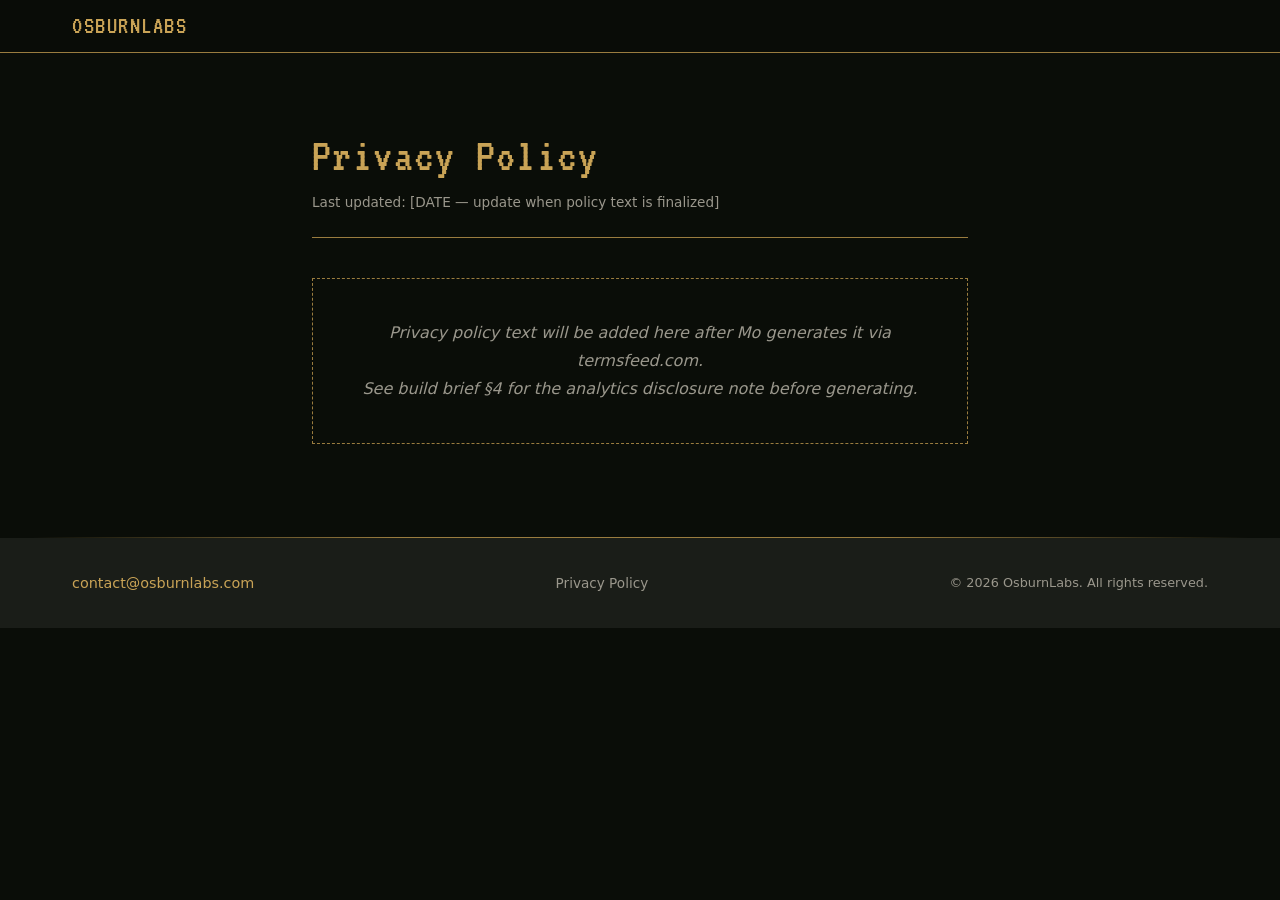
==== privacy.html @ d43e5573 "Initial scaffold: index.html, privacy.html, app-ads.txt, CNAME, styles/main.css Static site structur" ====
<!DOCTYPE html>
<html lang="en">
<head>
  <meta charset="UTF-8" />
  <meta name="viewport" content="width=device-width, initial-scale=1.0" />
  <title>Privacy Policy — OsburnLabs</title>
  <meta name="description" content="Privacy policy for OsburnLabs and its applications." />
  <meta name="robots" content="noindex" />

  <!-- Favicon -->
  <link rel="icon" type="image/png" href="/assets/images/favicon.png" />

  <!-- Fonts -->
  <link rel="preconnect" href="https://fonts.googleapis.com" />
  <link rel="preconnect" href="https://fonts.gstatic.com" crossorigin />
  <link href="https://fonts.googleapis.com/css2?family=VT323&display=swap" rel="stylesheet" />

  <!-- Styles -->
  <link rel="stylesheet" href="/styles/main.css" />
</head>
<body>

  <!-- ─── NAV ─── -->
  <nav class="nav" aria-label="Site navigation">
    <div class="nav-inner">
      <a href="/" class="nav-logo" aria-label="OsburnLabs home">OSBURNLABS</a>
    </div>
  </nav>

  <!-- ─── CONTENT ─── -->
  <main class="section">
    <div class="container container--narrow">
      <h1 class="privacy-title">Privacy Policy</h1>
      <p class="privacy-updated">Last updated: [DATE — update when policy text is finalized]</p>

      <div class="privacy-body">
        <!--
          ⚠️  PLACEHOLDER — Mo to generate final policy via termsfeed.com and paste here.

          Before generating the policy, resolve the analytics disclosure:
          The SYWO context doc lists 9 analytics events. The policy must accurately
          disclose *all* data collection — both AdMob advertising identifiers AND
          whatever the analytics layer sends. Claiming zero collection while the app
          sends analytics is an app-store rejection and compliance risk.

          See §4 of osburnlabs-site-build-brief.md for full context.

          Once policy text is ready, replace this placeholder block with the full HTML.
        -->
        <p class="privacy-placeholder">
          Privacy policy text will be added here after Mo generates it via termsfeed.com.<br />
          See build brief §4 for the analytics disclosure note before generating.
        </p>
      </div>
    </div>
  </main>

  <div class="divider" aria-hidden="true"></div>

  <!-- ─── FOOTER ─── -->
  <footer class="footer">
    <div class="container">
      <div class="footer-inner">
        <p class="footer-contact">
          <a href="mailto:contact@osburnlabs.com">contact@osburnlabs.com</a>
        </p>
        <nav class="footer-nav" aria-label="Footer navigation">
          <a href="/privacy.html">Privacy Policy</a>
        </nav>
        <p class="footer-copy">&copy; 2026 OsburnLabs. All rights reserved.</p>
      </div>
    </div>
  </footer>

</body>
</html>
---- styles/main.css ----
/* ═══════════════════════════════════════════
   OsburnLabs — main.css
   Palette and typography locked to Shoot Your Way Out brand.
   ═══════════════════════════════════════════ */

/* ─── Custom properties ─── */
:root {
  --clr-bg:         #0a0d08;
  --clr-surface:    #1a1d18;
  --clr-gold:       #c9a356;
  --clr-gold-dark:  #9a7c3f;
  --clr-text:       #e8e5dc;
  --clr-text-muted: #9a978c;
  --clr-danger:     #cc3333;

  --font-heading: 'VT323', monospace;
  --font-body:    system-ui, -apple-system, 'Segoe UI', Roboto, sans-serif;

  --container-max:    1200px;
  --container-narrow: 720px;
  --section-pad:      clamp(3rem, 6vw, 5rem);
  --px:               clamp(1rem, 5vw, 2rem);
}

/* ─── Reset ─── */
*, *::before, *::after {
  box-sizing: border-box;
  margin: 0;
  padding: 0;
}

html {
  scroll-behavior: smooth;
}

body {
  background-color: var(--clr-bg);
  color: var(--clr-text);
  font-family: var(--font-body);
  font-size: 1rem;
  line-height: 1.65;
  -webkit-font-smoothing: antialiased;
}

img {
  display: block;
  max-width: 100%;
}

a {
  color: var(--clr-gold);
  text-decoration: none;
  transition: color 150ms;
}

a:hover {
  color: var(--clr-gold-dark);
}

a:focus-visible {
  outline: 2px solid var(--clr-gold);
  outline-offset: 3px;
}

/* ─── Typography ─── */
h1, h2, h3, h4 {
  font-family: var(--font-heading);
  font-weight: 400;
  line-height: 1.1;
  color: var(--clr-gold);
  letter-spacing: 0.03em;
}

/* ─── Layout ─── */
.container {
  width: 100%;
  max-width: var(--container-max);
  margin-inline: auto;
  padding-inline: var(--px);
}

.container--narrow {
  max-width: var(--container-narrow);
}

/* ─── Sticky nav ─── */
.nav {
  position: sticky;
  top: 0;
  z-index: 100;
  background-color: rgba(10, 13, 8, 0.93);
  backdrop-filter: blur(6px);
  -webkit-backdrop-filter: blur(6px);
  border-bottom: 1px solid var(--clr-gold-dark);
}

.nav-inner {
  max-width: var(--container-max);
  margin-inline: auto;
  padding-inline: var(--px);
  height: 3.25rem;
  display: flex;
  align-items: center;
  justify-content: space-between;
}

.nav-logo {
  font-family: var(--font-heading);
  font-size: 1.6rem;
  color: var(--clr-gold);
  letter-spacing: 0.06em;
}

.nav-logo:hover {
  color: var(--clr-text);
}

.nav-link {
  font-family: var(--font-heading);
  font-size: 1.2rem;
  color: var(--clr-text-muted);
  letter-spacing: 0.04em;
}

.nav-link:hover {
  color: var(--clr-gold);
}

/* ─── Hero ─── */
.hero {
  padding-block: clamp(5rem, 12vw, 9rem);
  text-align: center;
  position: relative;
  overflow: hidden;
}

/* Subtle grain overlay — SVG noise filter, very faint */
.hero::before {
  content: '';
  position: absolute;
  inset: 0;
  background-image: url("data:image/svg+xml,%3Csvg xmlns='http://www.w3.org/2000/svg' width='250' height='250'%3E%3Cfilter id='n'%3E%3CfeTurbulence type='fractalNoise' baseFrequency='0.85' numOctaves='4' stitchTiles='stitch'/%3E%3CfeColorMatrix type='saturate' values='0'/%3E%3C/filter%3E%3Crect width='250' height='250' filter='url(%23n)' opacity='0.04'/%3E%3C/svg%3E");
  pointer-events: none;
}

.hero-title {
  font-family: var(--font-heading);
  font-size: clamp(3.5rem, 14vw, 9rem);
  color: var(--clr-gold);
  letter-spacing: 0.07em;
  position: relative;
}

.hero-tagline {
  margin-top: 1rem;
  font-size: clamp(0.95rem, 2.5vw, 1.2rem);
  color: var(--clr-text-muted);
  letter-spacing: 0.02em;
  position: relative;
}

/* ─── Section dividers ─── */
.divider {
  height: 1px;
  background: linear-gradient(
    to right,
    transparent,
    var(--clr-gold-dark) 30%,
    var(--clr-gold-dark) 70%,
    transparent
  );
  margin-inline: var(--px);
}

/* ─── Sections ─── */
.section {
  padding-block: var(--section-pad);
}

.section--alt {
  background-color: var(--clr-surface);
}

.section-heading {
  font-size: clamp(2rem, 5vw, 3rem);
  text-transform: uppercase;
  margin-bottom: 2rem;
}

/* ─── Project grid ─── */
.project-grid {
  display: grid;
  grid-template-columns: 1fr;
  gap: 1.5rem;
}

@media (min-width: 768px) {
  .project-grid {
    grid-template-columns: repeat(2, 1fr);
  }
}

@media (min-width: 1024px) {
  .project-grid {
    grid-template-columns: repeat(3, 1fr);
  }
}

/* ─── Project card ─── */
.project-card {
  background-color: var(--clr-surface);
  border: 1px solid var(--clr-gold-dark);
  padding: 1.5rem;
  display: flex;
  flex-direction: column;
  gap: 1.25rem;
  transition: border-color 200ms;
}

.project-card:hover {
  border-color: var(--clr-gold);
}

/* Featured card (itch game — live) gets gold border and spans 2 cols on desktop */
.project-card--featured {
  border-color: var(--clr-gold);
}

@media (min-width: 1024px) {
  .project-card--featured {
    grid-column: span 2;
    flex-direction: row;
    align-items: flex-start;
  }

  .project-card--featured .project-card-icon {
    flex-shrink: 0;
  }
}

.project-card-icon img {
  width: 72px;
  height: 72px;
  object-fit: contain;
  image-rendering: pixelated;
}

.project-card-body {
  display: flex;
  flex-direction: column;
  gap: 0.6rem;
  flex: 1;
}

.project-card-meta {
  display: flex;
  align-items: center;
  gap: 0.6rem;
  flex-wrap: wrap;
}

.project-tag {
  font-family: var(--font-heading);
  font-size: 0.95rem;
  color: var(--clr-text-muted);
  background-color: var(--clr-bg);
  border: 1px solid var(--clr-gold-dark);
  padding: 0.05em 0.55em;
  letter-spacing: 0.04em;
}

.project-status {
  font-family: var(--font-heading);
  font-size: 0.95rem;
  color: var(--clr-danger);
  background-color: rgba(204, 51, 51, 0.08);
  border: 1px solid var(--clr-danger);
  padding: 0.05em 0.55em;
  letter-spacing: 0.04em;
}

.project-card-title {
  font-size: clamp(1.5rem, 3vw, 2rem);
}

.project-card-tagline {
  color: var(--clr-text);
  font-style: italic;
  font-size: 0.95rem;
}

.project-card-desc {
  color: var(--clr-text-muted);
  font-size: 0.9rem;
}

.project-card-actions {
  margin-top: auto;
  padding-top: 0.75rem;
  display: flex;
  flex-wrap: wrap;
  gap: 0.75rem;
  align-items: center;
}

.project-coming-soon {
  color: var(--clr-text-muted);
  font-style: italic;
  font-size: 0.85rem;
}

/* ─── Buttons ─── */
.btn {
  display: inline-flex;
  align-items: center;
  gap: 0.4em;
  padding: 0.45em 1.2em;
  font-family: var(--font-heading);
  font-size: 1.1rem;
  letter-spacing: 0.05em;
  border: 1px solid transparent;
  cursor: pointer;
  transition: background-color 150ms, color 150ms, border-color 150ms;
  text-decoration: none;
  white-space: nowrap;
}

/* Gold — primary CTA */
.btn--gold {
  background-color: var(--clr-gold);
  color: var(--clr-bg);
  border-color: var(--clr-gold);
}

.btn--gold:hover {
  background-color: var(--clr-gold-dark);
  border-color: var(--clr-gold-dark);
  color: var(--clr-text);
}

/* Itch.io brand */
.btn--itch {
  background-color: #fa5c5c;
  color: #fff;
  border-color: #fa5c5c;
}

.btn--itch:hover {
  background-color: #d94f4f;
  border-color: #d94f4f;
  color: #fff;
}

/* Outline — secondary */
.btn--outline {
  background-color: transparent;
  color: var(--clr-gold);
  border-color: var(--clr-gold-dark);
}

.btn--outline:hover {
  border-color: var(--clr-gold);
  background-color: rgba(201, 163, 86, 0.07);
}

/* ─── About ─── */
.about-copy p {
  font-size: 1.05rem;
  color: var(--clr-text);
  margin-bottom: 1.25rem;
}

.about-copy p:last-child {
  margin-bottom: 0;
}

/* ─── Support ─── */
.support-grid {
  display: grid;
  grid-template-columns: 1fr;
  gap: 1.5rem;
}

@media (min-width: 600px) {
  .support-grid {
    grid-template-columns: repeat(2, 1fr);
  }
}

.support-card {
  background-color: var(--clr-surface);
  border: 1px solid var(--clr-gold-dark);
  padding: 1.5rem;
  display: flex;
  flex-direction: column;
  gap: 0.75rem;
}

.support-card--primary {
  border-color: var(--clr-gold);
}

.support-card-heading {
  font-size: 1.75rem;
  color: var(--clr-gold);
}

.support-card-body {
  color: var(--clr-text-muted);
  font-size: 0.9rem;
  flex: 1;
  line-height: 1.6;
}

/* ─── Footer ─── */
.footer {
  padding-block: 2rem;
  background-color: var(--clr-surface);
}

.footer-inner {
  display: flex;
  flex-direction: column;
  align-items: center;
  gap: 0.6rem;
  text-align: center;
}

@media (min-width: 600px) {
  .footer-inner {
    flex-direction: row;
    justify-content: space-between;
    text-align: left;
  }
}

.footer-contact a {
  font-size: 0.9rem;
  color: var(--clr-gold);
}

.footer-contact a:hover {
  color: var(--clr-text);
}

.footer-nav a {
  font-size: 0.85rem;
  color: var(--clr-text-muted);
}

.footer-nav a:hover {
  color: var(--clr-gold);
}

.footer-copy {
  font-size: 0.8rem;
  color: var(--clr-text-muted);
}

/* ─── Privacy page ─── */
.privacy-title {
  font-size: clamp(2rem, 5vw, 3rem);
  margin-bottom: 0.5rem;
}

.privacy-updated {
  color: var(--clr-text-muted);
  font-size: 0.85rem;
  margin-bottom: 2.5rem;
  padding-bottom: 1.5rem;
  border-bottom: 1px solid var(--clr-gold-dark);
}

.privacy-body {
  color: var(--clr-text);
  font-size: 1rem;
  line-height: 1.75;
}

.privacy-body h2,
.privacy-body h3 {
  margin-top: 2rem;
  margin-bottom: 0.75rem;
}

.privacy-body h2 { font-size: clamp(1.4rem, 3vw, 2rem); }
.privacy-body h3 { font-size: clamp(1.1rem, 2.5vw, 1.5rem); }

.privacy-body p {
  margin-bottom: 1rem;
  color: var(--clr-text-muted);
}

.privacy-body ul,
.privacy-body ol {
  padding-left: 1.5rem;
  margin-bottom: 1rem;
  color: var(--clr-text-muted);
}

.privacy-body li {
  margin-bottom: 0.4rem;
}

.privacy-body a {
  color: var(--clr-gold);
  text-decoration: underline;
}

.privacy-placeholder {
  color: var(--clr-text-muted);
  border: 1px dashed var(--clr-gold-dark);
  padding: 2.5rem;
  text-align: center;
  font-style: italic;
}
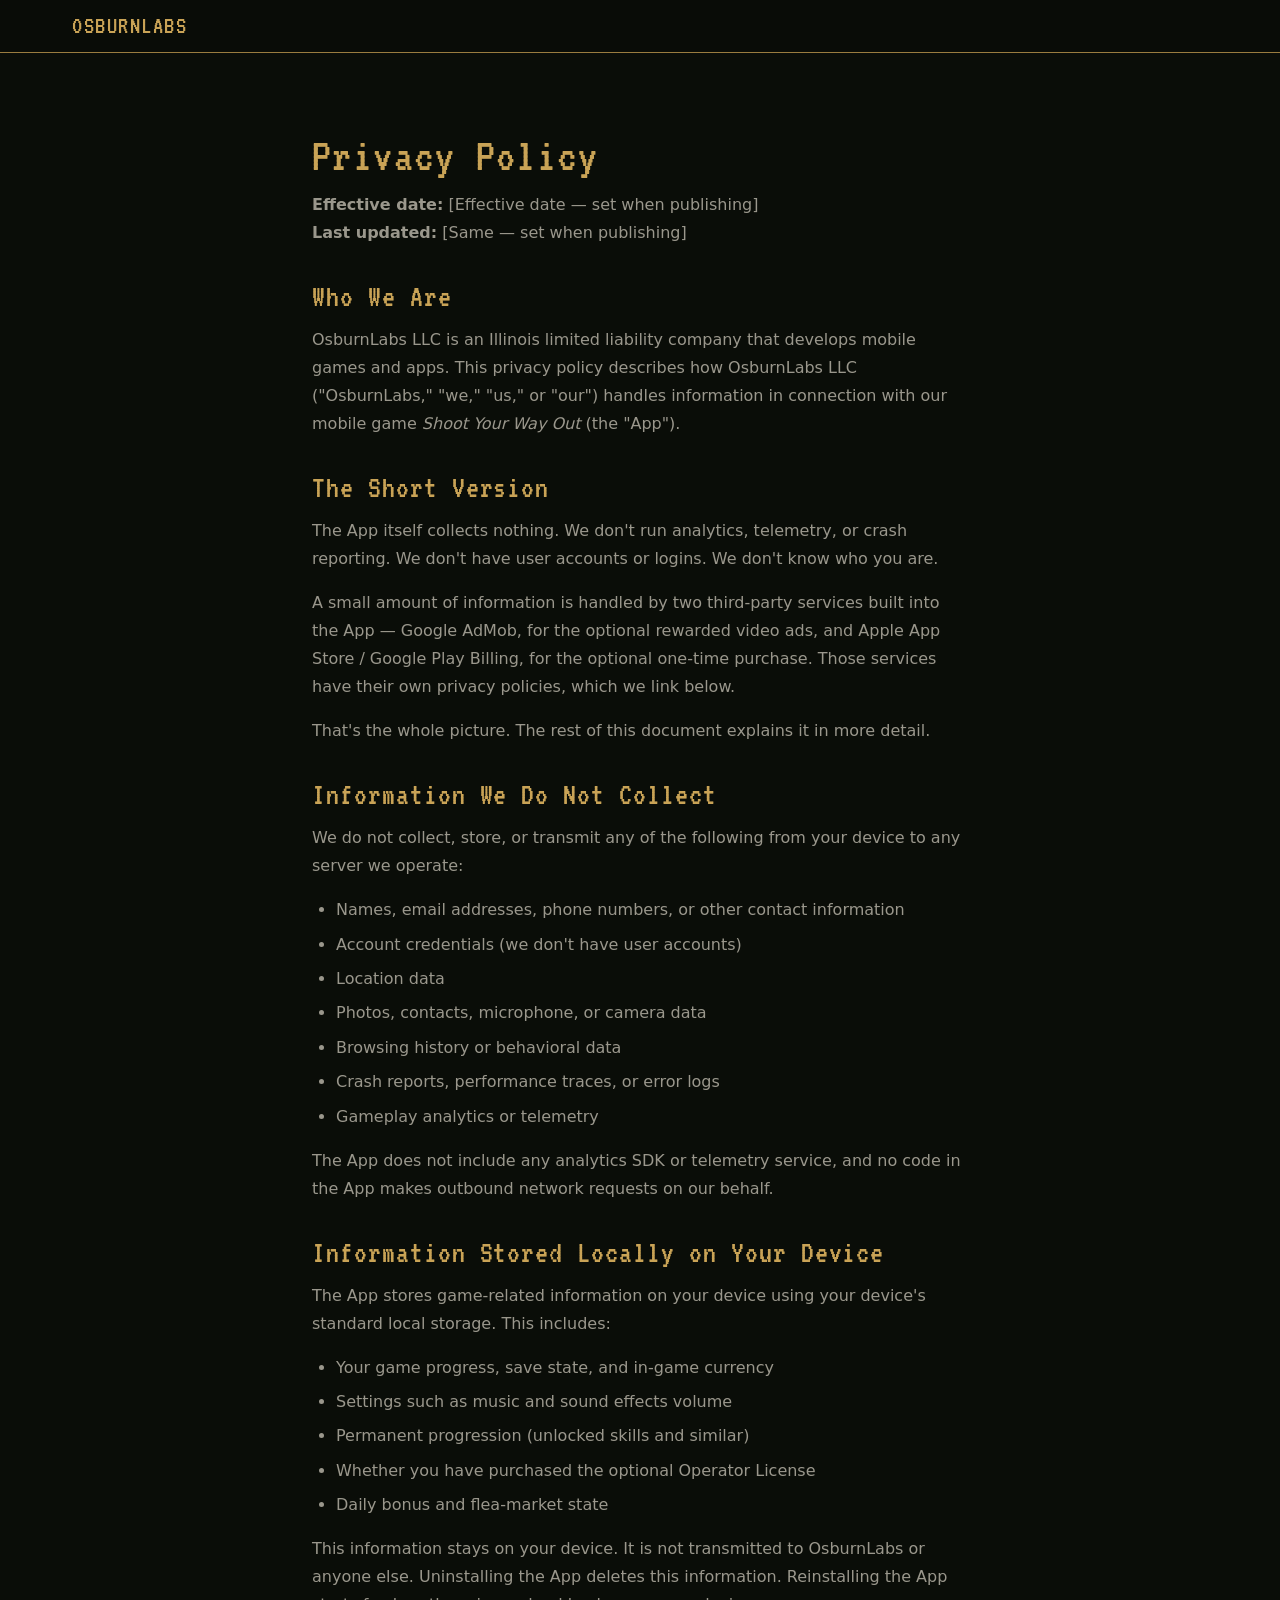
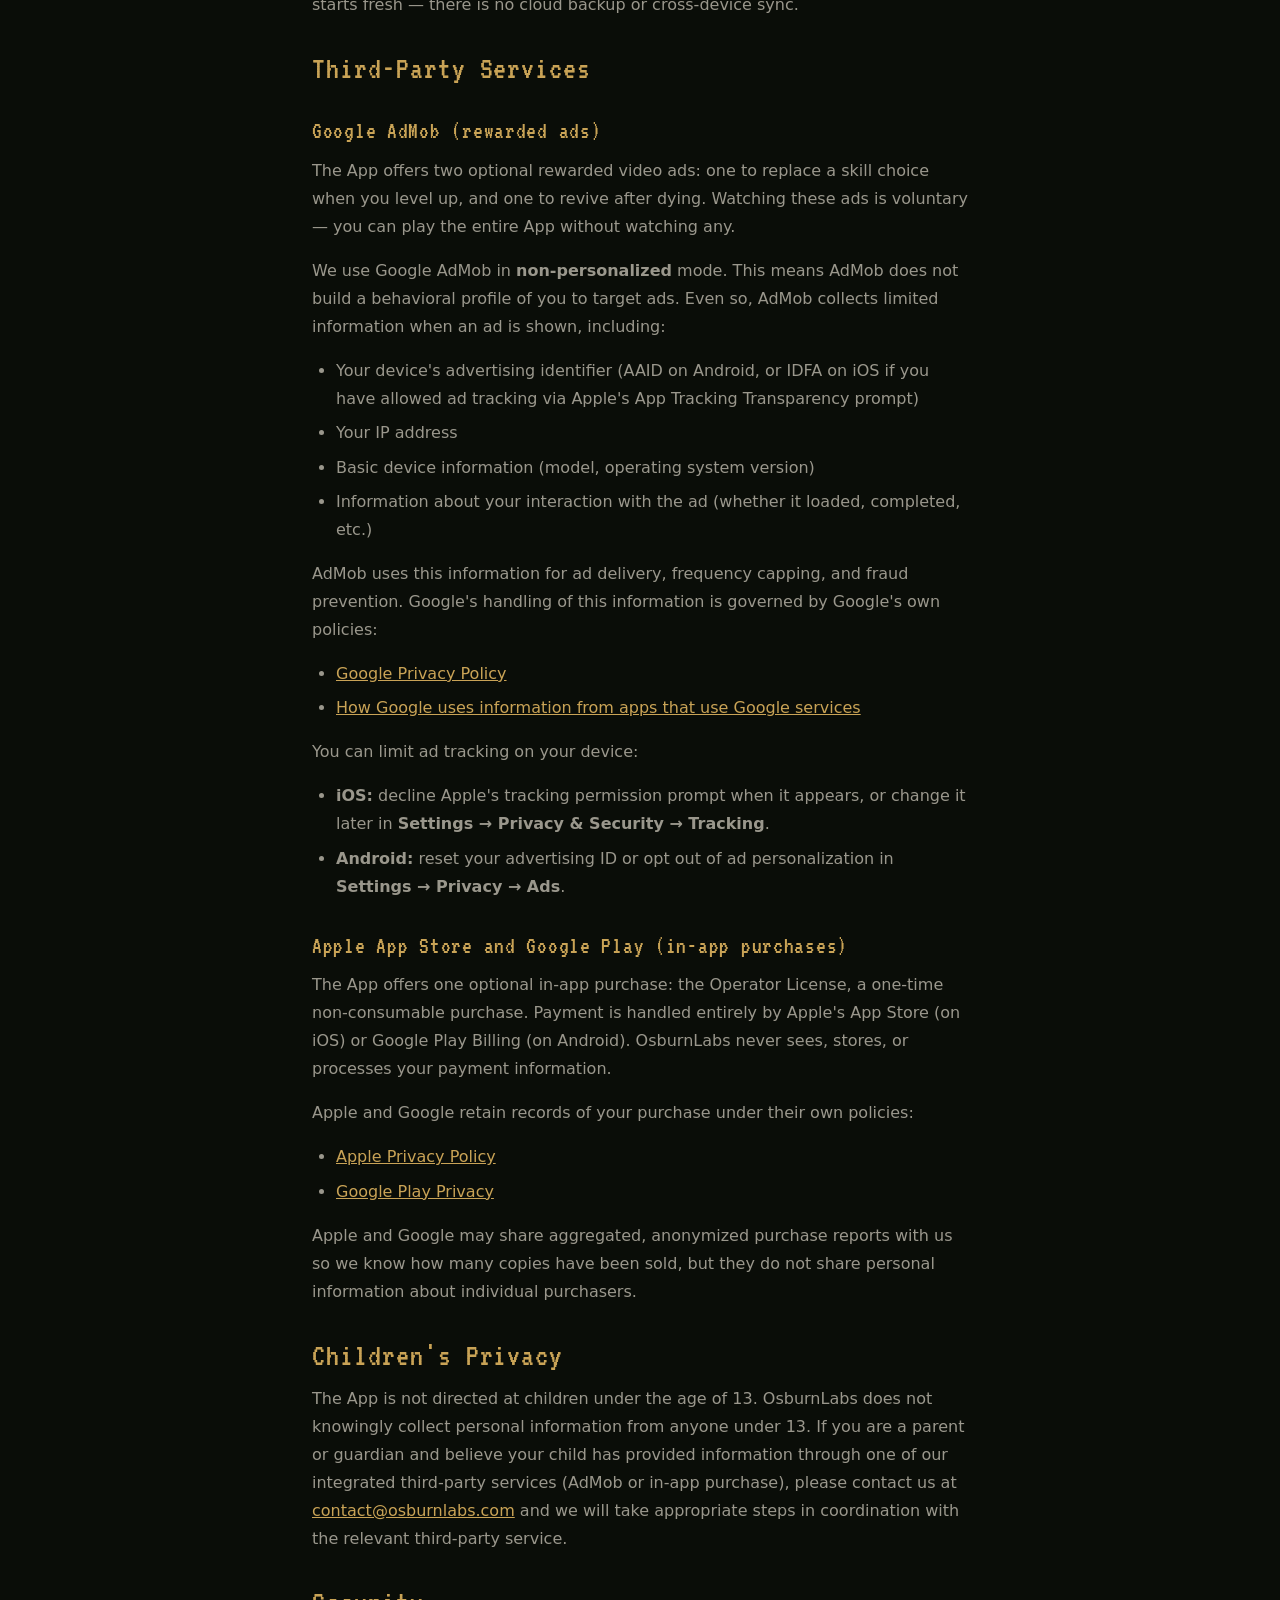
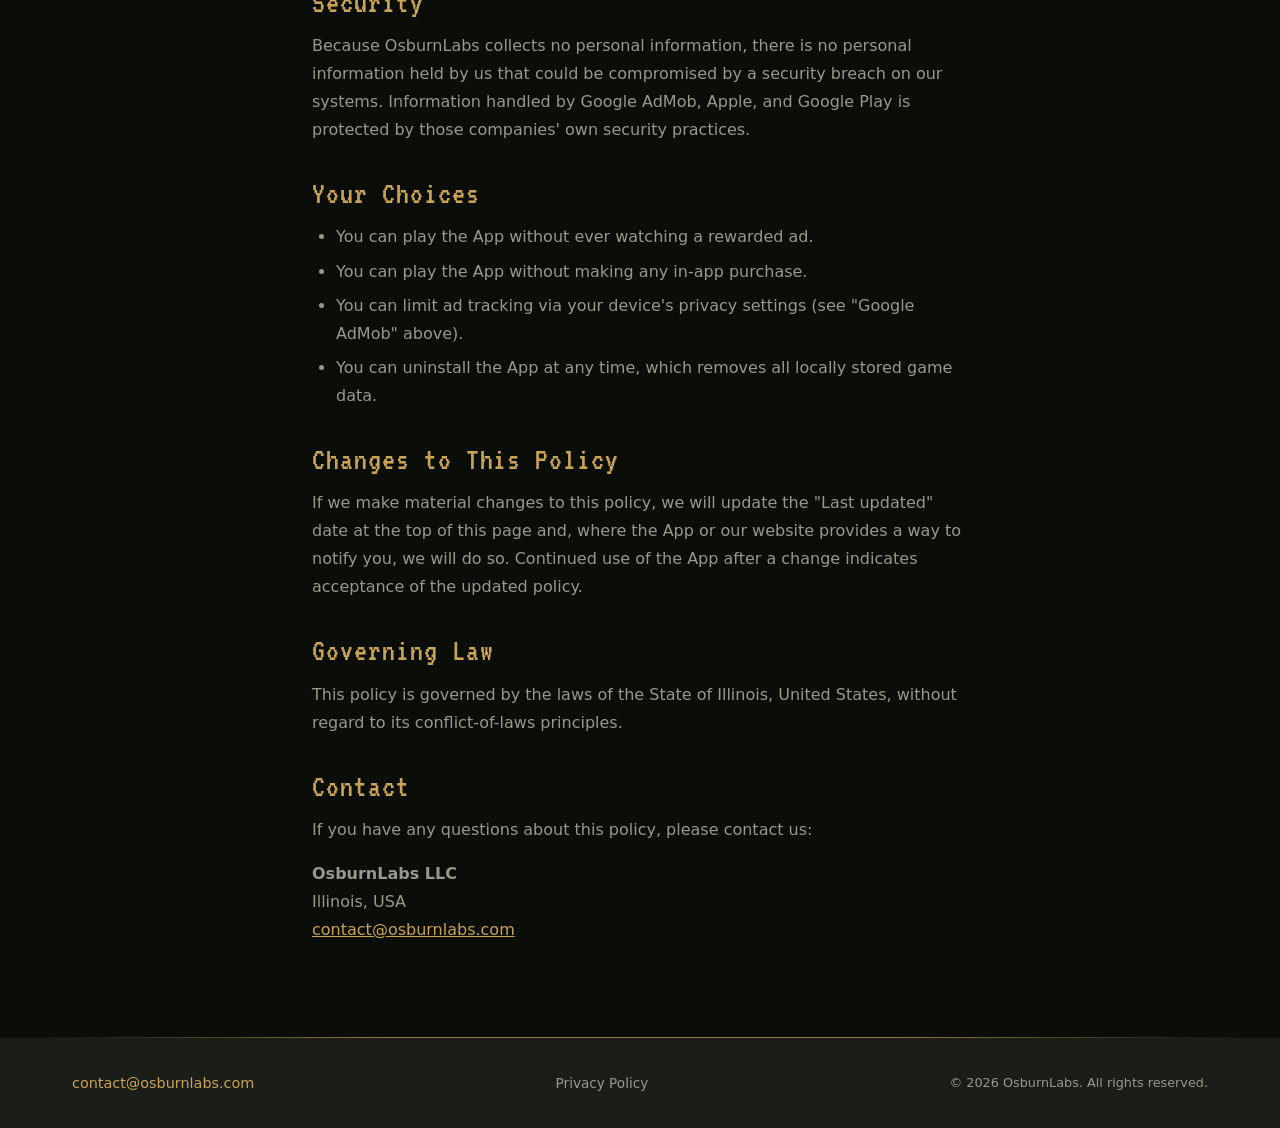
==== commit ac593370: "content: drop in privacy policy v1 Co-Authored-By: Claude Sonnet 4.6 <noreply@anthropic.com>" ====
--- a/privacy.html
+++ b/privacy.html
@@ -8,7 +8,7 @@
   <meta name="robots" content="noindex" />
 
   <!-- Favicon -->
-  <link rel="icon" type="image/png" href="/assets/images/favicon.png" />
+  <link rel="icon" type="image/png" href="assets/images/favicon.png" />
 
   <!-- Fonts -->
   <link rel="preconnect" href="https://fonts.googleapis.com" />
@@ -16,14 +16,14 @@
   <link href="https://fonts.googleapis.com/css2?family=VT323&display=swap" rel="stylesheet" />
 
   <!-- Styles -->
-  <link rel="stylesheet" href="/styles/main.css" />
+  <link rel="stylesheet" href="styles/main.css" />
 </head>
 <body>
 
   <!-- ─── NAV ─── -->
   <nav class="nav" aria-label="Site navigation">
     <div class="nav-inner">
-      <a href="/" class="nav-logo" aria-label="OsburnLabs home">OSBURNLABS</a>
+      <a href="index.html" class="nav-logo" aria-label="OsburnLabs home">OSBURNLABS</a>
     </div>
   </nav>
 
@@ -31,26 +31,101 @@
   <main class="section">
     <div class="container container--narrow">
       <h1 class="privacy-title">Privacy Policy</h1>
-      <p class="privacy-updated">Last updated: [DATE — update when policy text is finalized]</p>
 
       <div class="privacy-body">
-        <!--
-          ⚠️  PLACEHOLDER — Mo to generate final policy via termsfeed.com and paste here.
 
-          Before generating the policy, resolve the analytics disclosure:
-          The SYWO context doc lists 9 analytics events. The policy must accurately
-          disclose *all* data collection — both AdMob advertising identifiers AND
-          whatever the analytics layer sends. Claiming zero collection while the app
-          sends analytics is an app-store rejection and compliance risk.
+        <p><strong>Effective date:</strong> [Effective date — set when publishing]<br />
+        <strong>Last updated:</strong> [Same — set when publishing]</p>
 
-          See §4 of osburnlabs-site-build-brief.md for full context.
+        <h2>Who We Are</h2>
+        <p>OsburnLabs LLC is an Illinois limited liability company that develops mobile games and apps. This privacy policy describes how OsburnLabs LLC ("OsburnLabs," "we," "us," or "our") handles information in connection with our mobile game <em>Shoot Your Way Out</em> (the "App").</p>
 
-          Once policy text is ready, replace this placeholder block with the full HTML.
-        -->
-        <p class="privacy-placeholder">
-          Privacy policy text will be added here after Mo generates it via termsfeed.com.<br />
-          See build brief §4 for the analytics disclosure note before generating.
-        </p>
+        <h2>The Short Version</h2>
+        <p>The App itself collects nothing. We don't run analytics, telemetry, or crash reporting. We don't have user accounts or logins. We don't know who you are.</p>
+        <p>A small amount of information is handled by two third-party services built into the App — Google AdMob, for the optional rewarded video ads, and Apple App Store / Google Play Billing, for the optional one-time purchase. Those services have their own privacy policies, which we link below.</p>
+        <p>That's the whole picture. The rest of this document explains it in more detail.</p>
+
+        <h2>Information We Do Not Collect</h2>
+        <p>We do not collect, store, or transmit any of the following from your device to any server we operate:</p>
+        <ul>
+          <li>Names, email addresses, phone numbers, or other contact information</li>
+          <li>Account credentials (we don't have user accounts)</li>
+          <li>Location data</li>
+          <li>Photos, contacts, microphone, or camera data</li>
+          <li>Browsing history or behavioral data</li>
+          <li>Crash reports, performance traces, or error logs</li>
+          <li>Gameplay analytics or telemetry</li>
+        </ul>
+        <p>The App does not include any analytics SDK or telemetry service, and no code in the App makes outbound network requests on our behalf.</p>
+
+        <h2>Information Stored Locally on Your Device</h2>
+        <p>The App stores game-related information on your device using your device's standard local storage. This includes:</p>
+        <ul>
+          <li>Your game progress, save state, and in-game currency</li>
+          <li>Settings such as music and sound effects volume</li>
+          <li>Permanent progression (unlocked skills and similar)</li>
+          <li>Whether you have purchased the optional Operator License</li>
+          <li>Daily bonus and flea-market state</li>
+        </ul>
+        <p>This information stays on your device. It is not transmitted to OsburnLabs or anyone else. Uninstalling the App deletes this information. Reinstalling the App starts fresh — there is no cloud backup or cross-device sync.</p>
+
+        <h2>Third-Party Services</h2>
+
+        <h3>Google AdMob (rewarded ads)</h3>
+        <p>The App offers two optional rewarded video ads: one to replace a skill choice when you level up, and one to revive after dying. Watching these ads is voluntary — you can play the entire App without watching any.</p>
+        <p>We use Google AdMob in <strong>non-personalized</strong> mode. This means AdMob does not build a behavioral profile of you to target ads. Even so, AdMob collects limited information when an ad is shown, including:</p>
+        <ul>
+          <li>Your device's advertising identifier (AAID on Android, or IDFA on iOS if you have allowed ad tracking via Apple's App Tracking Transparency prompt)</li>
+          <li>Your IP address</li>
+          <li>Basic device information (model, operating system version)</li>
+          <li>Information about your interaction with the ad (whether it loaded, completed, etc.)</li>
+        </ul>
+        <p>AdMob uses this information for ad delivery, frequency capping, and fraud prevention. Google's handling of this information is governed by Google's own policies:</p>
+        <ul>
+          <li><a href="https://policies.google.com/privacy" target="_blank" rel="noopener">Google Privacy Policy</a></li>
+          <li><a href="https://policies.google.com/technologies/partner-sites" target="_blank" rel="noopener">How Google uses information from apps that use Google services</a></li>
+        </ul>
+        <p>You can limit ad tracking on your device:</p>
+        <ul>
+          <li><strong>iOS:</strong> decline Apple's tracking permission prompt when it appears, or change it later in <strong>Settings → Privacy &amp; Security → Tracking</strong>.</li>
+          <li><strong>Android:</strong> reset your advertising ID or opt out of ad personalization in <strong>Settings → Privacy → Ads</strong>.</li>
+        </ul>
+
+        <h3>Apple App Store and Google Play (in-app purchases)</h3>
+        <p>The App offers one optional in-app purchase: the Operator License, a one-time non-consumable purchase. Payment is handled entirely by Apple's App Store (on iOS) or Google Play Billing (on Android). OsburnLabs never sees, stores, or processes your payment information.</p>
+        <p>Apple and Google retain records of your purchase under their own policies:</p>
+        <ul>
+          <li><a href="https://www.apple.com/legal/privacy/" target="_blank" rel="noopener">Apple Privacy Policy</a></li>
+          <li><a href="https://play.google.com/intl/en_us/about/play-terms/" target="_blank" rel="noopener">Google Play Privacy</a></li>
+        </ul>
+        <p>Apple and Google may share aggregated, anonymized purchase reports with us so we know how many copies have been sold, but they do not share personal information about individual purchasers.</p>
+
+        <h2>Children's Privacy</h2>
+        <p>The App is not directed at children under the age of 13. OsburnLabs does not knowingly collect personal information from anyone under 13. If you are a parent or guardian and believe your child has provided information through one of our integrated third-party services (AdMob or in-app purchase), please contact us at <a href="mailto:contact@osburnlabs.com">contact@osburnlabs.com</a> and we will take appropriate steps in coordination with the relevant third-party service.</p>
+
+        <h2>Security</h2>
+        <p>Because OsburnLabs collects no personal information, there is no personal information held by us that could be compromised by a security breach on our systems. Information handled by Google AdMob, Apple, and Google Play is protected by those companies' own security practices.</p>
+
+        <h2>Your Choices</h2>
+        <ul>
+          <li>You can play the App without ever watching a rewarded ad.</li>
+          <li>You can play the App without making any in-app purchase.</li>
+          <li>You can limit ad tracking via your device's privacy settings (see "Google AdMob" above).</li>
+          <li>You can uninstall the App at any time, which removes all locally stored game data.</li>
+        </ul>
+
+        <h2>Changes to This Policy</h2>
+        <p>If we make material changes to this policy, we will update the "Last updated" date at the top of this page and, where the App or our website provides a way to notify you, we will do so. Continued use of the App after a change indicates acceptance of the updated policy.</p>
+
+        <h2>Governing Law</h2>
+        <p>This policy is governed by the laws of the State of Illinois, United States, without regard to its conflict-of-laws principles.</p>
+
+        <h2>Contact</h2>
+        <p>If you have any questions about this policy, please contact us:</p>
+        <p><strong>OsburnLabs LLC</strong><br />
+        Illinois, USA<br />
+        <a href="mailto:contact@osburnlabs.com">contact@osburnlabs.com</a></p>
+
       </div>
     </div>
   </main>
@@ -65,7 +140,7 @@
           <a href="mailto:contact@osburnlabs.com">contact@osburnlabs.com</a>
         </p>
         <nav class="footer-nav" aria-label="Footer navigation">
-          <a href="/privacy.html">Privacy Policy</a>
+          <a href="privacy.html">Privacy Policy</a>
         </nav>
         <p class="footer-copy">&copy; 2026 OsburnLabs. All rights reserved.</p>
       </div>
--- a/styles/main.css
+++ b/styles/main.css
@@ -210,10 +210,10 @@
 .project-card {
   background-color: var(--clr-surface);
   border: 1px solid var(--clr-gold-dark);
-  padding: 1.5rem;
   display: flex;
   flex-direction: column;
-  gap: 1.25rem;
+  gap: 0;
+  overflow: hidden;
   transition: border-color 200ms;
 }
 
@@ -221,7 +221,7 @@
   border-color: var(--clr-gold);
 }
 
-/* Featured card (itch game — live) gets gold border and spans 2 cols on desktop */
+/* Featured card gets gold border and spans 2 cols on desktop */
 .project-card--featured {
   border-color: var(--clr-gold);
 }
@@ -229,20 +229,31 @@
 @media (min-width: 1024px) {
   .project-card--featured {
     grid-column: span 2;
-    flex-direction: row;
-    align-items: flex-start;
+    /* Image-on-top layout: always column, even at desktop widths */
   }
-
-  .project-card--featured .project-card-icon {
-    flex-shrink: 0;
-  }
-}
-
-.project-card-icon img {
-  width: 72px;
-  height: 72px;
-  object-fit: contain;
-  image-rendering: pixelated;
+}
+
+/* ─── Cover-image hero ─── */
+.project-card-hero {
+  width: 100%;
+  flex-shrink: 0;
+  /* Dull: native 1200×896 — displays uncropped at its natural ratio */
+  aspect-ratio: 1200 / 896;
+}
+
+.project-card--featured .project-card-hero {
+  /* SYWO: native 1024×1024 square */
+  aspect-ratio: 1 / 1;
+  /* On wide screens the full square would be ~750px tall — cap it */
+  max-height: 450px;
+}
+
+.project-card-hero img {
+  width: 100%;
+  height: 100%;
+  object-fit: cover;
+  object-position: center;
+  display: block;
 }
 
 .project-card-body {
@@ -250,6 +261,7 @@
   flex-direction: column;
   gap: 0.6rem;
   flex: 1;
+  padding: 1.25rem 1.5rem 1.5rem;
 }
 
 .project-card-meta {
@@ -307,6 +319,18 @@
   color: var(--clr-text-muted);
   font-style: italic;
   font-size: 0.85rem;
+}
+
+.project-coming-soon-badge {
+  display: inline-block;
+  font-family: var(--font-heading);
+  font-size: 1rem;
+  letter-spacing: 0.1em;
+  color: var(--clr-gold);
+  border: 1px solid var(--clr-gold-dark);
+  padding: 0.2em 0.8em;
+  text-transform: uppercase;
+  cursor: default;
 }
 
 /* ─── Buttons ─── */
